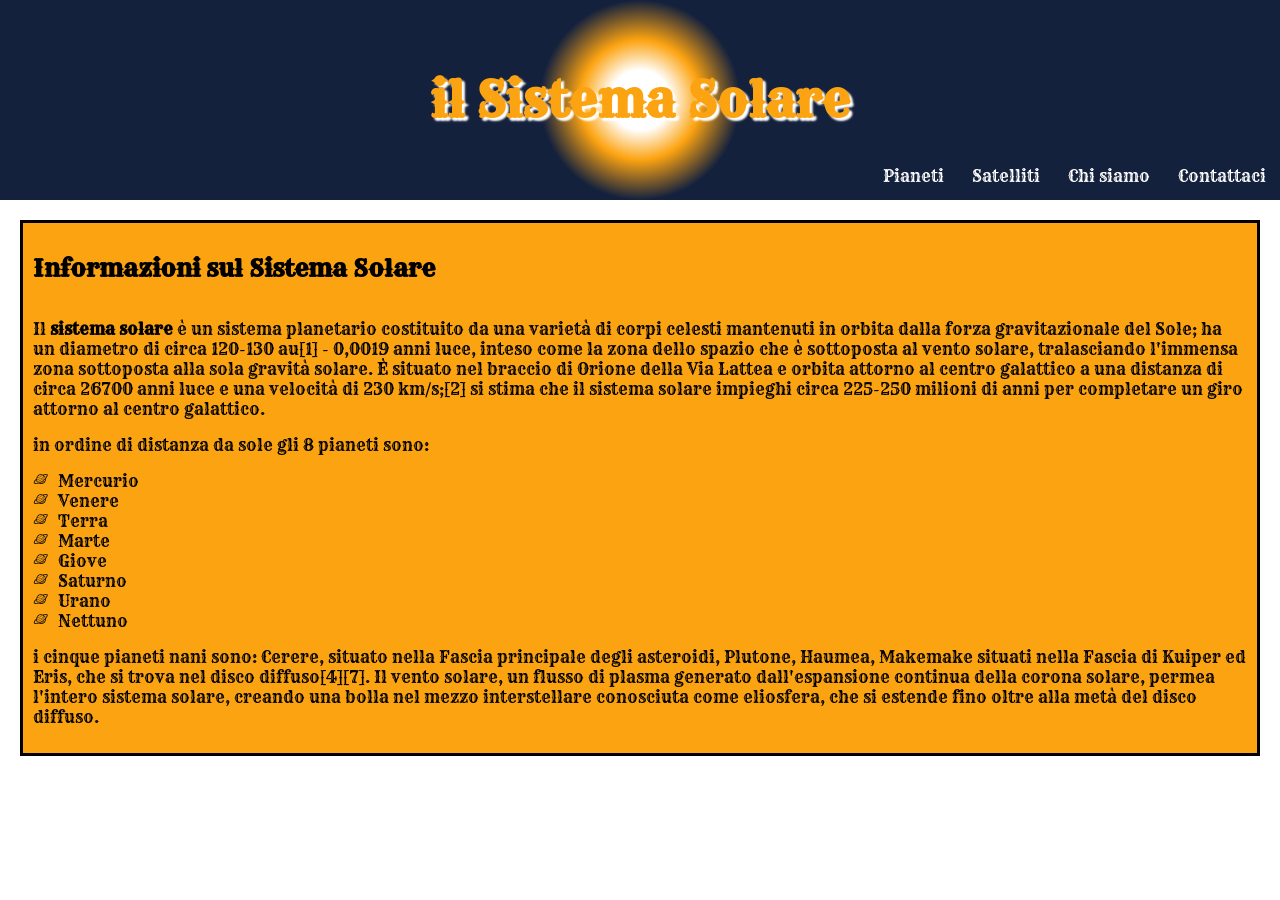
==== src/html/contattaci.html @ 7f4527a2 "sito prova aggiornamento" ====
<!DOCTYPE html>
<html lang="it">
  <head>
    <meta charset="UTF-8" />
    <meta http-equiv="X-UA-Compatible" content="IE=edge" />
    <meta name="keywords" content="sistema solare,pianeti,pianeta,sole,terra" />
    <!-- prettier-ignore -->
    <meta name="description" content="Il sistema solare - una overview del nostro sistema solare"/>
    <meta name="author" content="Nicola Ciaco" />
    <meta name="generator" content="Vscode 1.82.2" />
    <meta name="copyright" content="Nicola Ciaco" />
    <meta name="robots" content="index" />
    <title>Il sistema solare</title>
    <link rel="stylesheet" href="../css/sistema-solare.css">
    <style>
@import url('https://fonts.googleapis.com/css2?family=Isometra&family=Rye&family=Yatra+One&display=swap');
</style>
</head>
<body>
    <header id="header_main">
        
        <h1>il Sistema Solare</h1>
        <nav class="navbar_second_level">
            <ul>
                <li><a href="#">Pianeti</a>
                <ul class="pianeti">
                    <li><a href="#">mercurio</a></li>
                    <li><a href="#">venere</a></li>
                    <li><a href="#">terra</a></li>
                    <li><a href="#">marte</a></li>
                    <li><a href="#">giove</a></li>
                    <li><a href="#">saturno</a></li>
                    <li><a href="#">urano</a></li>
                    <li><a href="#">nettuno</a></li>
                </ul>
            
                    <li class="dropdown"><a href="#">Satelliti</a>
                    
                     <div class="content_dropdown">
                      <div class="row">
                          <div class="column">
                            <header>
                                <h2>Terra</h2>
                            </header>
                             <a href="#">A</a>
                             <a href="#">B</a>
                             <a href="#">C</a>
                             <a href="#">D</a>
                             <a href="#">E</a>
                          </div>
                          <div class="column">
                             <header>
                                <h2>Marte</h2>
                             </header>
                             <a href="#">A</a>
                             <a href="#">B</a>
                             <a href="#">C</a>
                             <a href="#">D</a>
                             <a href="#">E</a>
                          </div>
                          <div class="column">
                             <header>
                                <h2>Giove</h2>
                             </header>
                              <a href="#">A</a>
                              <a href="#">B</a>
                              <a href="#">C</a>
                              <a href="#">D</a>
                              <a href="#">E</a>
                           </div>
                           <div class="clearfix"></div>
                           <div class="row">
                          <div class="column">
                             <header>
                                <h2>Saturno</h2>
                             </header>
                             <a href="#">A</a>
                             <a href="#">B</a>
                             <a href="#">C</a>
                             <a href="#">D</a>
                             <a href="#">E</a>
                          </div>
                          <div class="column">
                             <header>
                                <h2>Urano</h2>
                             </header>
                             <a href="#">A</a>
                             <a href="#">B</a>
                             <a href="#">C</a>
                             <a href="#">D</a>
                             <a href="#">E</a>
                          </div>
                          <div class="column">
                             <header>
                                <h2>Nettuno</h2>
                             </header>
                              <a href="#">A</a>
                              <a href="#">B</a>
                              <a href="#">C</a>
                              <a href="#">D</a>
                              <a href="#">E</a>
                           </div>
                           <div class="clearfix"></div>
                            
                        </div>
                     </div>
                    </li>
                <li><a href="#">Chi siamo</a></li>
                <li><a href="#">Contattaci</a></li>
                
            </ul>
        </nav>
    </header>
    <section id="info">
        <h2>Informazioni sul Sistema Solare</h2>
        <p>Il <strong>sistema solare</strong> è un sistema planetario costituito da una varietà di corpi celesti mantenuti in orbita dalla forza gravitazionale del Sole; ha un diametro di circa 120-130 au[1] - 0,0019 anni luce, inteso come la zona dello spazio che è sottoposta al vento solare, tralasciando l'immensa zona sottoposta alla sola gravità solare. È situato nel braccio di Orione della Via Lattea e orbita attorno al centro galattico a una distanza di circa 26700 anni luce e una velocità di 230 km/s;[2] si stima che il sistema solare impieghi circa 225-250 milioni di anni per completare un giro attorno al centro galattico.
        </p>
        <p>in ordine di distanza da sole gli 8 pianeti sono:</p>
        <ul>
            <li>Mercurio</li>
            <li>Venere</li>
            <li>Terra</li>
            <li>Marte</li>
            <li>Giove</li>
            <li>Saturno</li>
            <li>Urano</li>
            <li>Nettuno</li>
        </ul>
        <p>i cinque pianeti nani sono: Cerere, situato nella Fascia principale degli asteroidi, Plutone, Haumea, Makemake situati nella Fascia di Kuiper ed Eris, che si trova nel disco diffuso[4][7]. Il vento solare, un flusso di plasma generato dall'espansione continua della corona solare, permea l'intero sistema solare, creando una bolla nel mezzo interstellare conosciuta come eliosfera, che si estende fino oltre alla metà del disco diffuso.</p>
   
    
</body>
</html>
---- src/css/sistema-solare.css ----
*{
    box-sizing: border-box;
}


body{margin: 0;
    padding: 0;
 
     font-family: "Rye", serif;
     
    
   
}


/* HEADER */

#header_main{
    margin-top: 0;
    text-align: center;
    width: 100%;
    height: 200px;
    line-height: 200px;
    background-image: radial-gradient(circle closest-side ,#ffffffff 30px, #fca311ff 60px, #14213dff);
    position: relative;
}
h1{
    font-size: 3rem;
    color: #fca311ff;
    text-shadow: 3px 3px 2px #ffffffff;
    margin: 0;
    padding: 0; 
     float: left;
     position: absolute;
    left: 50%;
    transform: translateX(-50%);     
}
/* NAVBAR */
.navbar_second_level {
   /*  padding-top: 165px; */
    position: absolute;
    right: 0;
    bottom: 0;
    line-height: normal;
}

.navbar_second_level > ul,
 .navbar_second_level > ul ul  {
    margin: 0;
    padding: 0;
    float: right;
}

.navbar_second_level > ul > li {
    float: left;
    list-style: none;
        
}

.navbar_second_level > ul > li > a {
    display: block;
    color: white;
    text-decoration: none;
    padding: 14px;

}
.navbar_second_level ul li:hover ul {
    /* display: block; */
    opacity: 1;
    transition: 0.3s;
}

/* NAVBAR SECONDO LIVELLO */

.navbar_second_level ul ul.pianeti{
    position: absolute;
    /* display: none; */
    opacity: 0;
    transition: 0.3s; 
}

.navbar_second_level ul ul.pianeti li{
    list-style: none;
    max-width: 100%;
}
 .navbar_second_level  ul  ul.pianeti:first-of-type li a{
      display: block;
    color: white;
    text-decoration: none;
    line-height: normal;
    background-color: #14213dff;
    padding: 5px;
    border: 1px solid #ffffffff;
   
 }
 .navbar_second_level > ul ul li a:hover {
   
    background-color: #fca311ff;
    color: #14213dff;
 }

/*  MENU DROPDOWN */
li.dropdown:hover .content_dropdown {
    display: block;

}

.content_dropdown{
    background-color: rgb(214, 213, 213);
    position: absolute;
    top: 100%;
    right: 0;
    width: 100vw;
    display: none;
   box-shadow: 5px 5px 15px, inset 5px -5px 10px;
    
}
 .column{
    float: left;
    width: 33.3333%;
    padding-bottom: 15px;
}
.column a{
    display: block;
    text-decoration: none;
    color: #fca311ff;
    padding: 4px;
}


/* MAIN */

h2{
    font-size: 1.5rem;
    margin: 0;
    padding: 20px 0;
}
section#info{
    background-color: #fca311ff;
    border: 3px solid #000000ff;
    margin: 20px;
    padding: 10px;
}
ul{
    padding: 0;
}
section li{
   
   /*  list-style-image: url(../../assets/img/icons8-planet-16.png); */
   list-style: none;
   background-image: url(../../assets/img/icons8-planet-16.png);
   background-repeat: no-repeat;
   padding-left: 25px;
}

/* main-CARD */

div#body{
    margin: 10px;
   
}
section.card{
    
    float: left;
    border: 2px solid #000000ff;
    width: calc(33.333% - 20px);
    margin: 10px ;
    box-shadow: 2px 2px 9px rgb(7, 74, 216), -2px -2px 9px#fca311ff;
    

}
section.card:hover > header.header{
    background-color: rgb(0, 44, 140);
}
section.card:hover > header.header h2{
    color: #fca311ff;
}

.clearfix{
    clear: both;
}
/* .card:nth-of-type(3n+1) {
    margin-left: 10px;
     width: calc(33.3333% - 10px);

} 
.card:nth-of-type(3n) {
    
    margin-right: 10px;
     width: calc(33.3333% - 10px);

}  */

header.header{
    border-bottom:2px solid #000000ff;
    text-align: center;
}


div.body{
    padding: 10px;
}
 div.body p{
    text-align: center;
}

footer.footer{
    border-top: 2px solid #000000ff ;
    text-align: center;
}
footer.footer p{ cursor:pointer;
    padding: 8px ;
    margin: 8px 10%;
    font-size: 0.8rem;
}
footer.footer p:hover{
    border-radius:80px ;
    background-color: rgb(6, 6, 186);
    color: #fca311ff;
}
/* FOOTER */

div#footer{
    margin: 0;
    background-color: #fca311ff;
    
     padding: 10px 10px;
}
div#footer p a{
    margin-left: 30px;
}
div#footer p{
    font-size: 0.8rem;
}
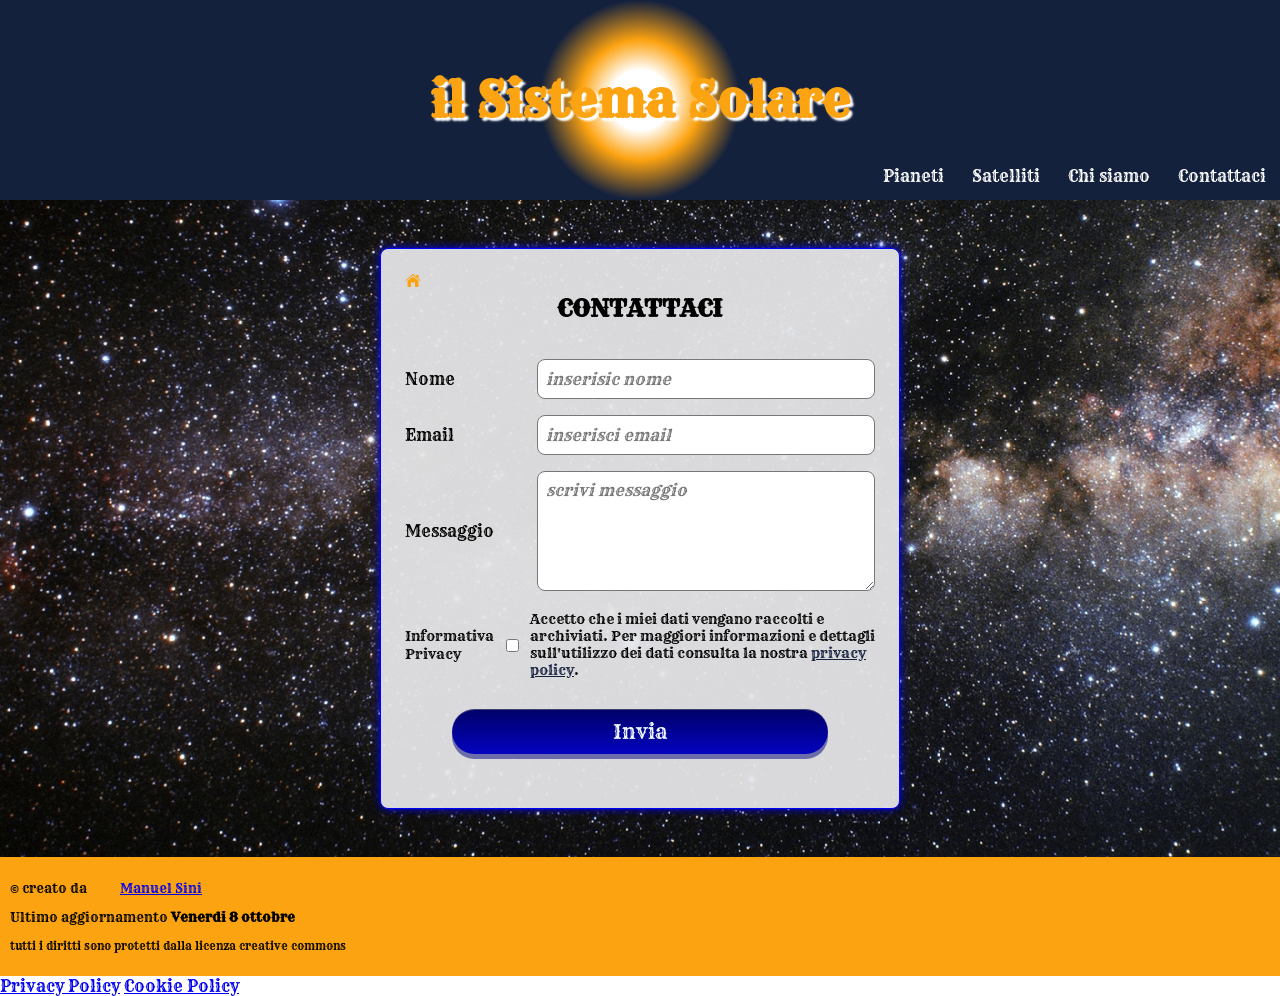
==== commit f0653967: "aggiornamneto sito prova" ====
--- a/src/html/contattaci.html
+++ b/src/html/contattaci.html
@@ -2,6 +2,7 @@
 <html lang="it">
   <head>
     <meta charset="UTF-8" />
+    <meta name="viewport" content="width=device-width, initial-scale=1" />
     <meta http-equiv="X-UA-Compatible" content="IE=edge" />
     <meta name="keywords" content="sistema solare,pianeti,pianeta,sole,terra" />
     <!-- prettier-ignore -->
@@ -10,8 +11,9 @@
     <meta name="generator" content="Vscode 1.82.2" />
     <meta name="copyright" content="Nicola Ciaco" />
     <meta name="robots" content="index" />
-    <title>Il sistema solare</title>
+    <title>Contattaci | Il sistema solare</title>
     <link rel="stylesheet" href="../css/sistema-solare.css">
+    <link rel="stylesheet" href="../css/contattaci.css">
     <style>
 @import url('https://fonts.googleapis.com/css2?family=Isometra&family=Rye&family=Yatra+One&display=swap');
 </style>
@@ -22,51 +24,44 @@
         <h1>il Sistema Solare</h1>
         <nav class="navbar_second_level">
             <ul>
-                <li><a href="#">Pianeti</a>
+                <li class="nav-pianeti"><a href="../../index.html#pianeti">Pianeti</a>
                 <ul class="pianeti">
-                    <li><a href="#">mercurio</a></li>
-                    <li><a href="#">venere</a></li>
-                    <li><a href="#">terra</a></li>
-                    <li><a href="#">marte</a></li>
-                    <li><a href="#">giove</a></li>
-                    <li><a href="#">saturno</a></li>
-                    <li><a href="#">urano</a></li>
-                    <li><a href="#">nettuno</a></li>
+                    <li><a href="../../index.html#mercurio">Mercurio</a></li>
+                    <li><a href="../../index.html#venere">Venere</a></li>
+                    <li><a href="../../index.html#terra">Terra</a></li>
+                    <li><a href="../../index.html#marte">Marte</a></li>
+                    <li><a href="../../index.html#giove">Giove</a></li>
+                    <li><a href="../../index.html#saturno">Saturno</a></li>
+                    <li><a href="../../index.html#urano">Urano</a></li>
+                    <li><a href="../../index.html#nettuno">Nettuno</a></li>
                 </ul>
+                </li>
             
-                    <li class="dropdown"><a href="#">Satelliti</a>
+                    <li class="dropdown"><a href="#satelliti">Satelliti</a>
                     
-                     <div class="content_dropdown">
+                     <div class="content_dropdown" id="satelliti">
                       <div class="row">
                           <div class="column">
                             <header>
                                 <h2>Terra</h2>
                             </header>
-                             <a href="#">A</a>
-                             <a href="#">B</a>
-                             <a href="#">C</a>
-                             <a href="#">D</a>
-                             <a href="#">E</a>
-                          </div>
+                             <span>Luna</span>
+                           </div>
                           <div class="column">
                              <header>
                                 <h2>Marte</h2>
                              </header>
-                             <a href="#">A</a>
-                             <a href="#">B</a>
-                             <a href="#">C</a>
-                             <a href="#">D</a>
-                             <a href="#">E</a>
-                          </div>
+                             <span>Fobos</span>
+                             <span>Deimos</span>
+                           </div>
                           <div class="column">
                              <header>
                                 <h2>Giove</h2>
                              </header>
-                              <a href="#">A</a>
-                              <a href="#">B</a>
-                              <a href="#">C</a>
-                              <a href="#">D</a>
-                              <a href="#">E</a>
+                             <span>Io</span>
+                             <span>Europa</span>
+                             <span>Ganimede</span>
+                             <span>Callisto</span>
                            </div>
                            <div class="clearfix"></div>
                            <div class="row">
@@ -74,60 +69,80 @@
                              <header>
                                 <h2>Saturno</h2>
                              </header>
-                             <a href="#">A</a>
-                             <a href="#">B</a>
-                             <a href="#">C</a>
-                             <a href="#">D</a>
-                             <a href="#">E</a>
-                          </div>
+                             <span>Titano</span>
+                             <span>Encelado</span>
+                             <span>Rea</span>
+                             <span>Giapeto</span>
+                           </div>
                           <div class="column">
                              <header>
                                 <h2>Urano</h2>
                              </header>
-                             <a href="#">A</a>
-                             <a href="#">B</a>
-                             <a href="#">C</a>
-                             <a href="#">D</a>
-                             <a href="#">E</a>
-                          </div>
+                             <span>Titania</span>
+                             <span>Oberon</span>
+                             <span>Ariel</span>
+                             <span>Umbriel</span>
+                             <span>Miranda</span>
+                           </div>
                           <div class="column">
                              <header>
                                 <h2>Nettuno</h2>
                              </header>
-                              <a href="#">A</a>
-                              <a href="#">B</a>
-                              <a href="#">C</a>
-                              <a href="#">D</a>
-                              <a href="#">E</a>
+                             <span>Tritone</span>
+                             <span>Proteo</span>
+                             <span>Nereide</span>
                            </div>
                            <div class="clearfix"></div>
                             
                         </div>
                      </div>
+                     </div>
                     </li>
-                <li><a href="#">Chi siamo</a></li>
-                <li><a href="#">Contattaci</a></li>
+                <li><a href="../../index.html#footer">Chi siamo</a></li>
+                <li><a href="contattaci.html">Contattaci</a></li>
                 
             </ul>
         </nav>
     </header>
-    <section id="info">
-        <h2>Informazioni sul Sistema Solare</h2>
-        <p>Il <strong>sistema solare</strong> è un sistema planetario costituito da una varietà di corpi celesti mantenuti in orbita dalla forza gravitazionale del Sole; ha un diametro di circa 120-130 au[1] - 0,0019 anni luce, inteso come la zona dello spazio che è sottoposta al vento solare, tralasciando l'immensa zona sottoposta alla sola gravità solare. È situato nel braccio di Orione della Via Lattea e orbita attorno al centro galattico a una distanza di circa 26700 anni luce e una velocità di 230 km/s;[2] si stima che il sistema solare impieghi circa 225-250 milioni di anni per completare un giro attorno al centro galattico.
-        </p>
-        <p>in ordine di distanza da sole gli 8 pianeti sono:</p>
-        <ul>
-            <li>Mercurio</li>
-            <li>Venere</li>
-            <li>Terra</li>
-            <li>Marte</li>
-            <li>Giove</li>
-            <li>Saturno</li>
-            <li>Urano</li>
-            <li>Nettuno</li>
-        </ul>
-        <p>i cinque pianeti nani sono: Cerere, situato nella Fascia principale degli asteroidi, Plutone, Haumea, Makemake situati nella Fascia di Kuiper ed Eris, che si trova nel disco diffuso[4][7]. Il vento solare, un flusso di plasma generato dall'espansione continua della corona solare, permea l'intero sistema solare, creando una bolla nel mezzo interstellare conosciuta come eliosfera, che si estende fino oltre alla metà del disco diffuso.</p>
-   
+    <main class="contact-page">
+      <section class="form" aria-labelledby="contact-title">
+        <a class="back-home" href="../../index.html" aria-label="Torna alla pagina iniziale"><img src="../../assets/img/icons8-home-page-16.png" alt=""></a>
+        <h2 id="contact-title">CONTATTACI</h2>
+        <form>
+          <p>
+            <label for="name">Nome</label>
+            <input type="text" name="name" id="name" placeholder="inserisic nome">
+          </p>
+          <p>
+            <label for="email">Email</label>
+            <input type="email" name="email" id="email" placeholder="inserisci email">
+          </p>
+          <p>
+            <label for="message">Messaggio</label>
+            <textarea name="message" id="message" placeholder="scrivi messaggio"></textarea>
+          </p>
+          <div class="privacy">
+            <label for="privacy-check">Informativa Privacy</label>
+            <input type="checkbox" name="privacy-check" id="privacy-check">
+            <p>Accetto che i miei dati vengano raccolti e archiviati. Per maggiori informazioni e dettagli sull'utilizzo dei dati consulta la nostra <a href="#">privacy policy</a>.</p>
+          </div>
+          <button type="submit" id="submit">Invia</button>
+        </form>
+      </section>
+    </main>
+     <footer>
+        <section id="footer">
+            <p>
+                &copy; creato da <a href="#">Manuel Sini</a>
+            </p>
+            <p>Ultimo aggiornamento <time datetime="2026-10-09"><strong>Venerdi 8 ottobre</strong></time></p>
+            <p>
+                <small>tutti i diritti sono protetti dalla licenza creative commons </small>
+            </p>
+        </section>
+        <a href="https://www.iubenda.com/privacy-policy/56123687" class="iubenda-white iubenda-noiframe iubenda-embed" title="Privacy Policy ">Privacy Policy</a><script type="text/javascript">(function (w,d) {var loader = function () {var s = d.createElement("script"), tag = d.getElementsByTagName("script")[0]; s.src="https://cdn.iubenda.com/iubenda.js"; tag.parentNode.insertBefore(s,tag);}; if(w.addEventListener){w.addEventListener("load", loader, false);}else if(w.attachEvent){w.attachEvent("onload", loader);}else{w.onload = loader;}})(window, document);</script>
+        <a href="https://www.iubenda.com/privacy-policy/56123687/cookie-policy" class="iubenda-white iubenda-noiframe iubenda-embed" title="Cookie Policy ">Cookie Policy</a><script type="text/javascript">(function (w,d) {var loader = function () {var s = d.createElement("script"), tag = d.getElementsByTagName("script")[0]; s.src="https://cdn.iubenda.com/iubenda.js"; tag.parentNode.insertBefore(s,tag);}; if(w.addEventListener){w.addEventListener("load", loader, false);}else if(w.attachEvent){w.attachEvent("onload", loader);}else{w.onload = loader;}})(window, document);</script>
+    </footer>
     
 </body>
 </html>
--- a/src/css/sistema-solare.css
+++ b/src/css/sistema-solare.css
@@ -1,17 +1,10 @@
-*{
+*{font-family: inherit;
     box-sizing: border-box;
 }
-
-
 body{margin: 0;
-    padding: 0;
- 
+    padding: 0; 
      font-family: "Rye", serif;
-     
-    
-   
-}
-
+}
 
 /* HEADER */
 
@@ -33,7 +26,7 @@
      float: left;
      position: absolute;
     left: 50%;
-    transform: translateX(-50%);     
+    transform: translateX(-50%);
 }
 /* NAVBAR */
 .navbar_second_level {
@@ -42,21 +35,23 @@
     right: 0;
     bottom: 0;
     line-height: normal;
+    z-index: 100;
 }
 
 .navbar_second_level > ul,
  .navbar_second_level > ul ul  {
     margin: 0;
     padding: 0;
-    float: right;
 }
 
 .navbar_second_level > ul > li {
-    float: left;
-    list-style: none;
-        
-}
-
+    float: none;
+    list-style: none;       
+}
+.navbar_second_level > ul {
+    display: flex;
+    justify-content: flex-end;
+}
 .navbar_second_level > ul > li > a {
     display: block;
     color: white;
@@ -64,21 +59,16 @@
     padding: 14px;
 
 }
-.navbar_second_level ul li:hover ul {
-    /* display: block; */
-    opacity: 1;
-    transition: 0.3s;
-}
-
+.navbar_second_level > ul > li.nav-pianeti:hover > ul.pianeti,
+.navbar_second_level > ul > li.nav-pianeti:focus-within > ul.pianeti{
+    display: block;
+}
 /* NAVBAR SECONDO LIVELLO */
 
 .navbar_second_level ul ul.pianeti{
     position: absolute;
-    /* display: none; */
-    opacity: 0;
-    transition: 0.3s; 
-}
-
+    display: none;
+}
 .navbar_second_level ul ul.pianeti li{
     list-style: none;
     max-width: 100%;
@@ -91,20 +81,19 @@
     background-color: #14213dff;
     padding: 5px;
     border: 1px solid #ffffffff;
-   
  }
- .navbar_second_level > ul ul li a:hover {
+ .navbar_second_level ul ul.pianeti > li:hover a {
    
     background-color: #fca311ff;
     color: #14213dff;
  }
 
 /*  MENU DROPDOWN */
-li.dropdown:hover .content_dropdown {
-    display: block;
-
-}
-
+
+li.dropdown:hover .content_dropdown,
+li.dropdown:focus-within .content_dropdown {
+    display: block;
+}
 .content_dropdown{
     background-color: rgb(214, 213, 213);
     position: absolute;
@@ -113,20 +102,17 @@
     width: 100vw;
     display: none;
    box-shadow: 5px 5px 15px, inset 5px -5px 10px;
-    
 }
  .column{
     float: left;
     width: 33.3333%;
     padding-bottom: 15px;
 }
-.column a{
-    display: block;
-    text-decoration: none;
-    color: #fca311ff;
+.column span{
+    display: block;
+    color: #14213dff;
     padding: 4px;
 }
-
 
 /* MAIN */
 
@@ -144,66 +130,63 @@
 ul{
     padding: 0;
 }
-section li{
-   
-   /*  list-style-image: url(../../assets/img/icons8-planet-16.png); */
+section li{   
    list-style: none;
    background-image: url(../../assets/img/icons8-planet-16.png);
    background-repeat: no-repeat;
    padding-left: 25px;
 }
 
-/* main-CARD */
-
-div#body{
-    margin: 10px;
-   
+/* Main cards */
+
+main#pianeti{
+    display: grid;
+    grid-template-columns: repeat(3, minmax(0, 1fr));
+    grid-auto-rows: 1fr;
+    gap: 20px;
+    margin: 20px;
 }
 section.card{
-    
-    float: left;
+    display: flex;
+    flex-direction: column;
+    cursor: pointer;
     border: 2px solid #000000ff;
-    width: calc(33.333% - 20px);
-    margin: 10px ;
     box-shadow: 2px 2px 9px rgb(7, 74, 216), -2px -2px 9px#fca311ff;
-    
-
-}
-section.card:hover > header.header{
+    scroll-margin-top: 1rem;
+}
+.card-link{
+    display: flex;
+    flex: 1;
+    flex-direction: column;
+    color: inherit;
+    text-decoration: none;
+}
+section.card:hover > header.header,
+section.card:focus-within > header.header,
+.card-link:hover > header.header,
+.card-link:focus-visible > header.header{
     background-color: rgb(0, 44, 140);
 }
-section.card:hover > header.header h2{
+section.card:hover > header.header h2,
+section.card:focus-within > header.header h2,
+.card-link:hover > header.header h2,
+.card-link:focus-visible > header.header h2{
     color: #fca311ff;
 }
-
 .clearfix{
     clear: both;
 }
-/* .card:nth-of-type(3n+1) {
-    margin-left: 10px;
-     width: calc(33.3333% - 10px);
-
-} 
-.card:nth-of-type(3n) {
-    
-    margin-right: 10px;
-     width: calc(33.3333% - 10px);
-
-}  */
-
 header.header{
     border-bottom:2px solid #000000ff;
     text-align: center;
 }
-
-
 div.body{
+    flex: 1;
     padding: 10px;
 }
  div.body p{
     text-align: center;
 }
-
 footer.footer{
     border-top: 2px solid #000000ff ;
     text-align: center;
@@ -213,22 +196,61 @@
     margin: 8px 10%;
     font-size: 0.8rem;
 }
+footer.footer a{
+    color: inherit;
+    text-decoration: none;
+}
 footer.footer p:hover{
     border-radius:80px ;
     background-color: rgb(6, 6, 186);
     color: #fca311ff;
 }
+
 /* FOOTER */
 
-div#footer{
+section#footer{
     margin: 0;
     background-color: #fca311ff;
     
      padding: 10px 10px;
 }
-div#footer p a{
+section#footer p a{
     margin-left: 30px;
 }
-div#footer p{
+section#footer p{
     font-size: 0.8rem;
+}
+
+@media (max-width: 900px){
+    main#pianeti{
+        grid-template-columns: repeat(2, minmax(0, 1fr));
+    }
+}
+
+@media (max-width: 560px){
+    #header_main{
+        height: 180px;
+    }
+    h1{
+        font-size: 2.25rem;
+        top: 20px;
+        line-height: 1.2;
+    }
+    .navbar_second_level{
+        width: 100%;
+    }
+    .navbar_second_level > ul{
+        justify-content: center;
+    }
+    .navbar_second_level > ul > li > a{
+        padding: 12px 8px;
+        font-size: 0.85rem;
+    }
+    main#pianeti{
+        grid-template-columns: 1fr;
+        margin: 12px;
+    }
+    section#info{
+        margin: 12px;
+    }
 }
--- a/src/css/contattaci.css
+++ b/src/css/contattaci.css
@@ -0,0 +1,143 @@
+body{
+    min-height: 100vh;
+    display: flex;
+    flex-direction: column;
+    background-image: url(../../assets/img/back7.jpg);
+    background-repeat: no-repeat;
+    background-position: center;
+    background-size: cover;
+    background-attachment: fixed;
+}
+
+.contact-page{
+    flex: 1;
+    display: flex;
+    justify-content: center;
+    padding: 48px 16px;
+}
+
+.form{
+    position: relative;
+    width: 100%;
+    max-width: 520px;
+    height: fit-content;
+    padding: 24px;
+    background-color: rgba(230, 230, 232, 0.94);
+    border: 1px solid blue;
+    border-radius: 8px;
+    box-shadow: 0 0 9px blue;
+}
+
+.form h2{
+    text-align: center;
+}
+
+.back-home{
+    position: absolute;
+    top: 24px;
+    left: 24px;
+}
+
+.form form > p{
+    display: grid;
+    grid-template-columns: 120px minmax(0, 1fr);
+    align-items: center;
+    gap: 12px;
+    margin: 16px 0;
+}
+
+.form label{
+    font-size: 1rem;
+}
+
+.form input[type="text"],
+.form input[type="email"],
+.form textarea{
+    width: 100%;
+    min-width: 0;
+    padding: 8px;
+    border: 1px solid #777;
+    border-radius: 8px;
+    font: inherit;
+}
+
+.form input[type="text"]::placeholder,
+.form input[type="email"]::placeholder,
+.form textarea::placeholder{
+    font-style: italic;
+}
+
+.form input[type="text"],
+.form input[type="email"]{
+    min-height: 40px;
+}
+
+.form textarea{
+    min-height: 120px;
+    resize: vertical;
+}
+
+.form input:focus,
+.form textarea:focus{
+    border: 2px solid blue;
+    box-shadow: 0 0 6px rgba(1, 1, 208, 0.878);
+    outline:none;
+}
+
+.form .privacy{
+    display: flex;
+    align-items: center;
+    gap: 8px;
+    margin: 20px 0;
+}
+
+.form .privacy label{
+    font-size: 0.9rem;
+}
+
+.form .privacy p{
+    display: block;
+    margin: 0;
+    font-size: 0.85rem;
+}
+
+.form .privacy a{
+    color: #14213d;
+}
+
+.form .form-notice{
+    display: block;
+    font-size: 0.9rem;
+}
+
+button#submit{
+    display: block;
+    width: 80%;
+    margin: 30px auto;
+    padding: 0.5em 1em;
+    border: 0;
+    border-radius: 100px;
+    color: aliceblue;
+    background-color: rgb(1, 1, 95);
+    background-image: linear-gradient(to bottom, rgb(1, 1, 104), rgb(3, 3, 192));
+    box-shadow: 0 0.25em 0 rgba(1, 1, 125, 0.503), inset 0 1px 0 rgba(128, 128, 128, 0.5);
+    font-size: 20px;
+    cursor: pointer;
+}
+
+body > footer{
+    width: 100%;
+}
+
+@media (max-width: 480px){
+    .contact-page{
+        padding: 24px 12px;
+    }
+    .form{
+        padding: 20px 16px;
+    }
+    .form form > p{
+        grid-template-columns: 1fr;
+        gap: 6px;
+    }
+}
